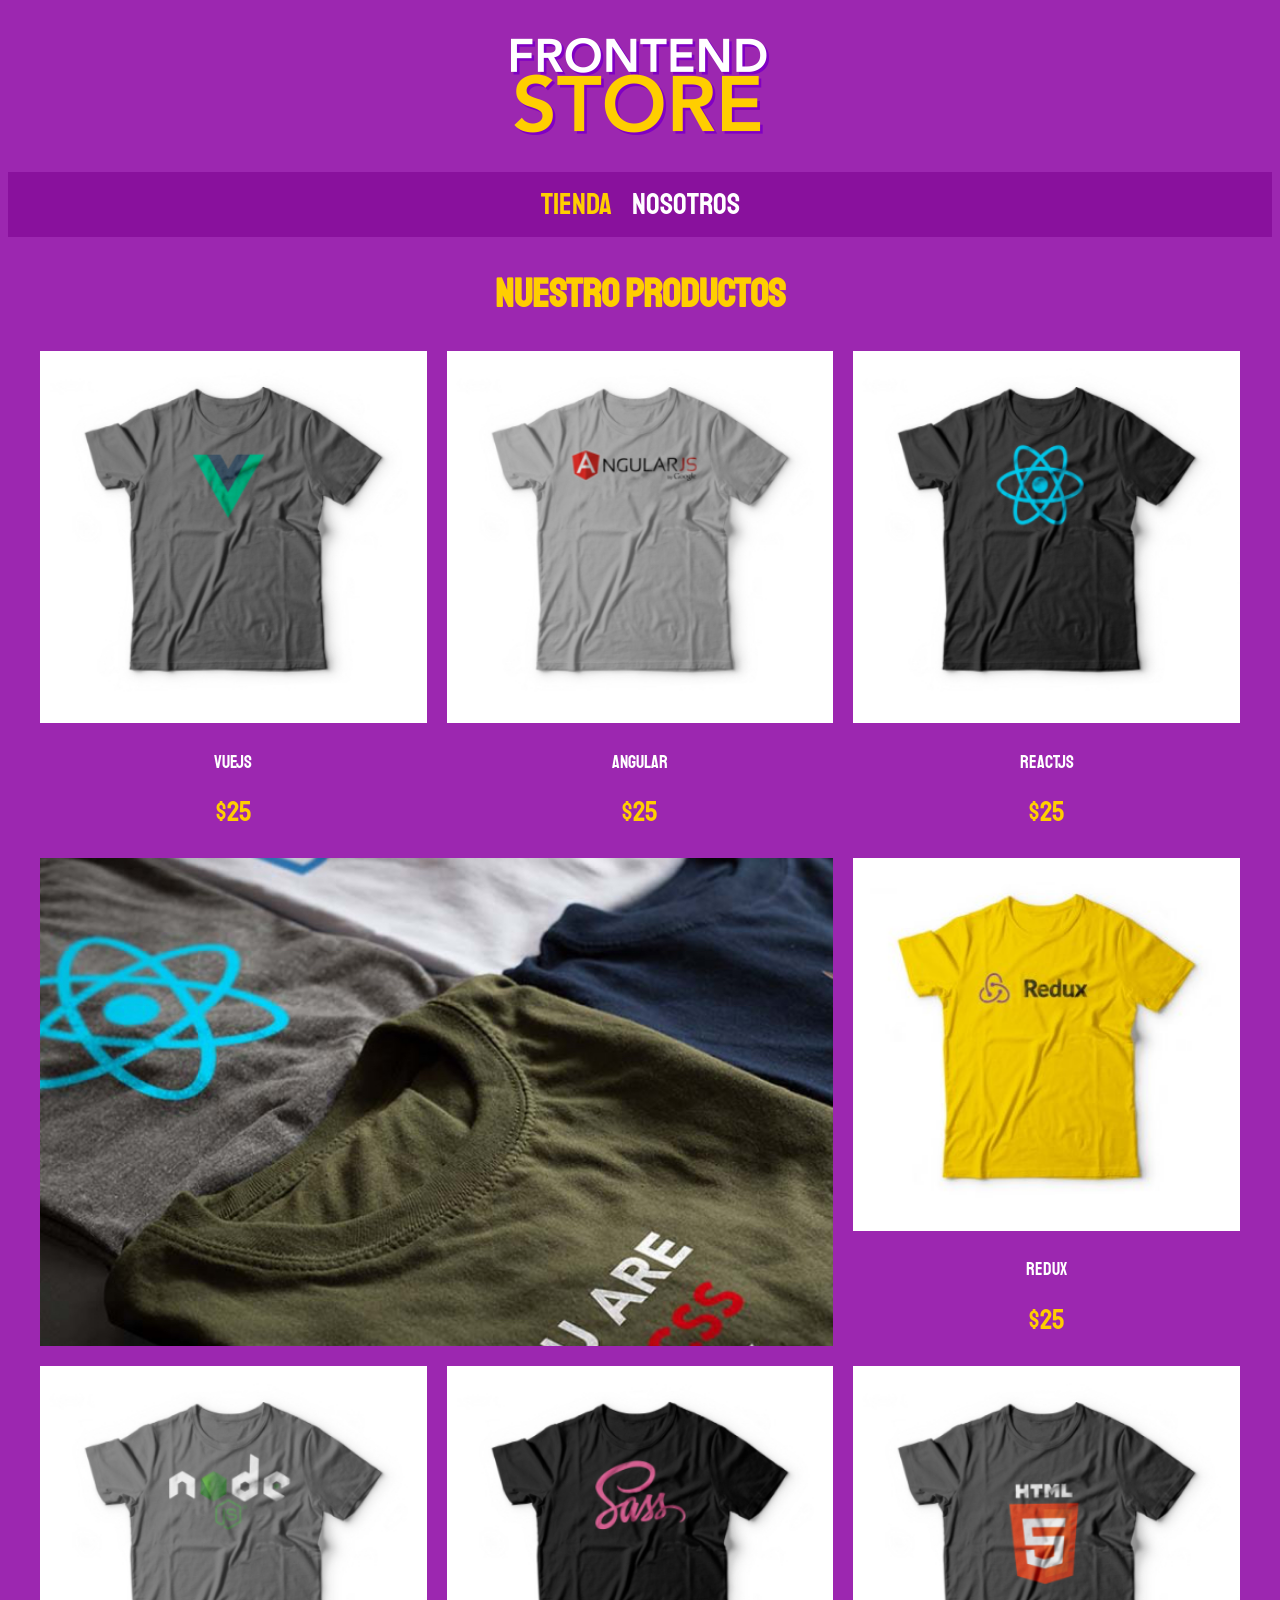
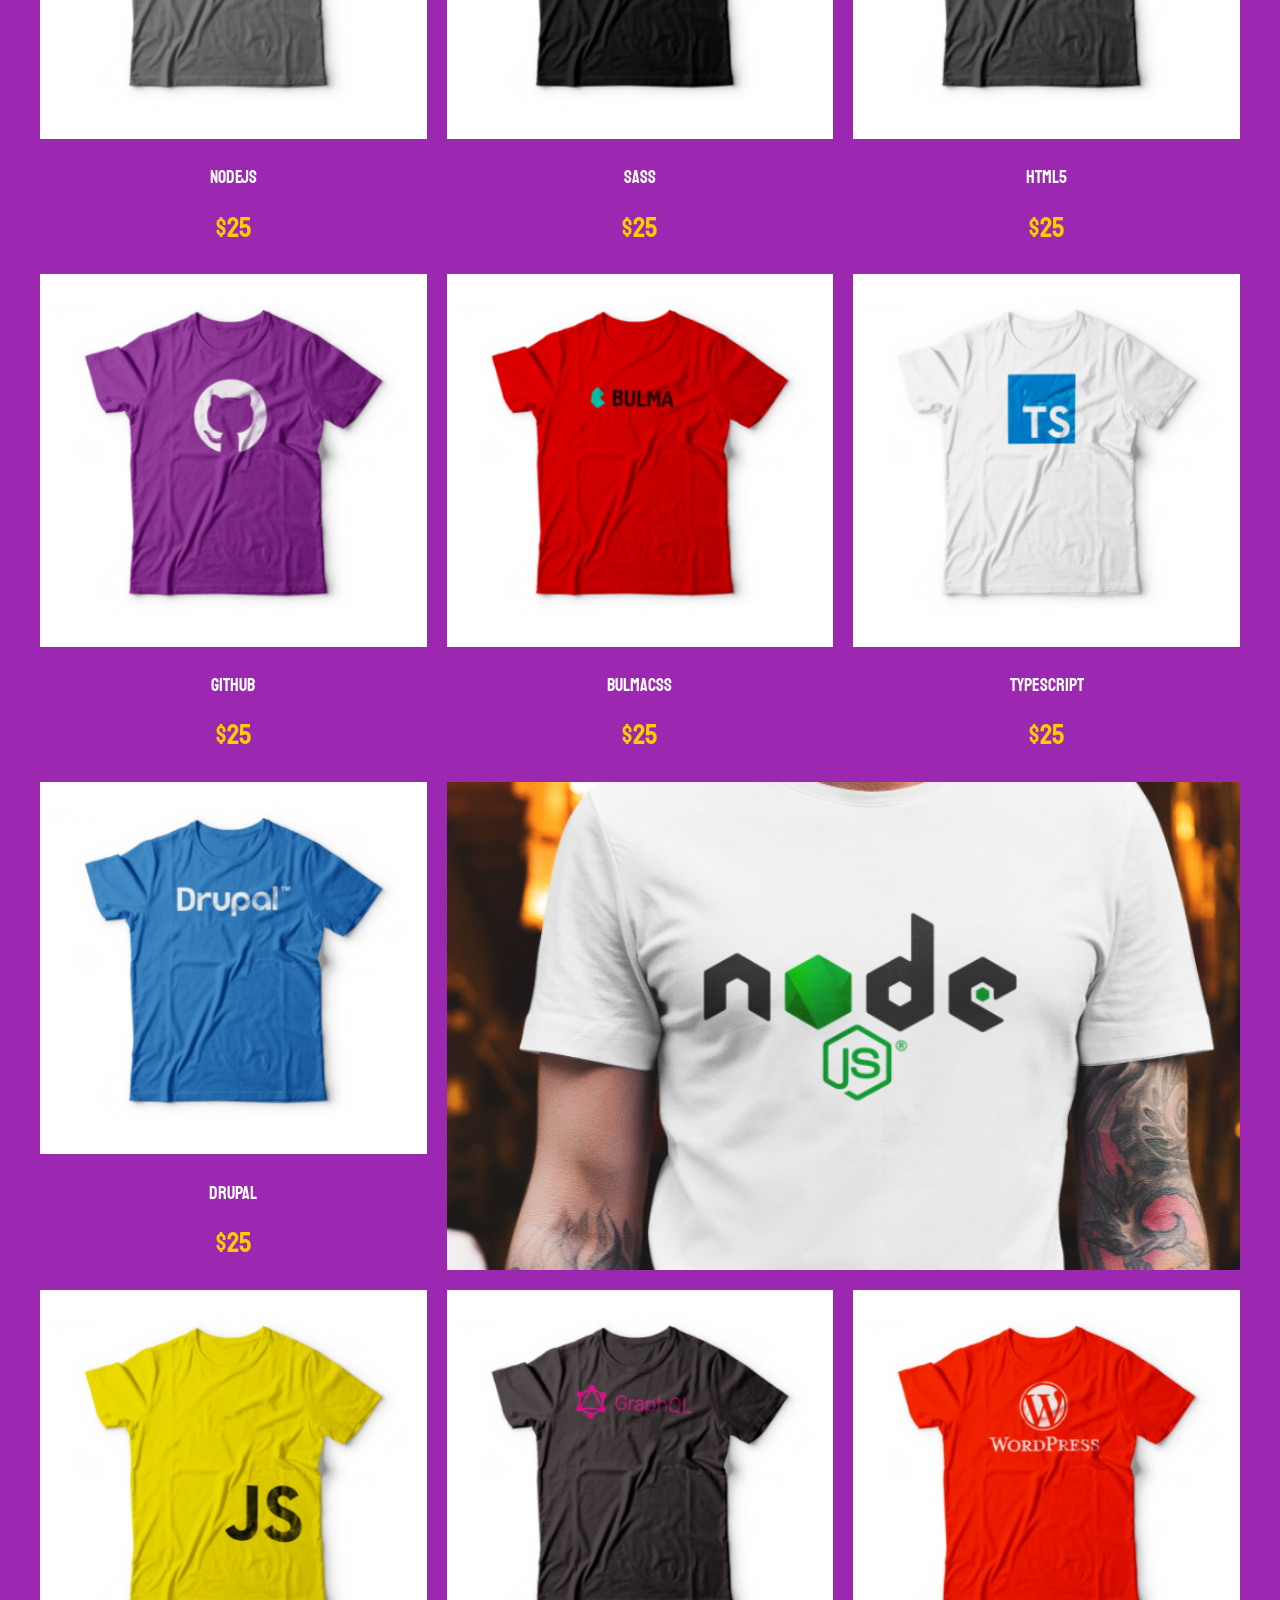
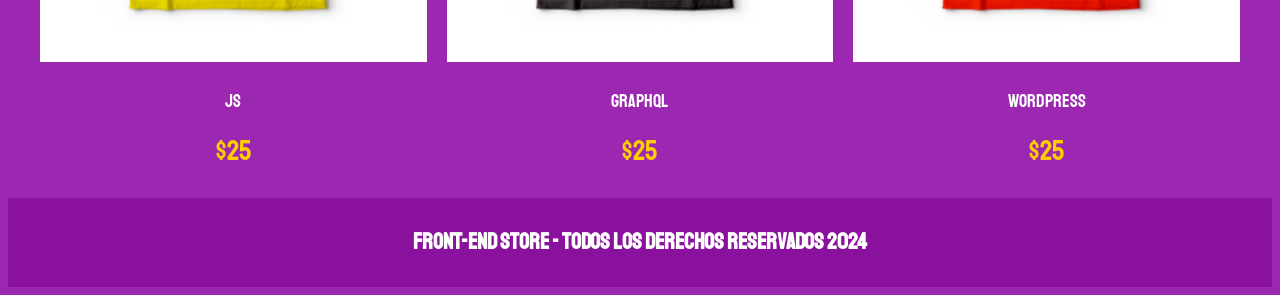
==== index.html @ fda215d9 "Actualizacion de archivos" ====
<!DOCTYPE html>
<html lang="en">
<head>
    <meta charset="UTF-8">
    <meta name="viewport" content="width=device-width, initial-scale=1.0">
    <title>FrontEnd Store</title>
    <link rel="stylesheet" href="normalize.css">
    <link rel="preconnect" href="https://fonts.googleapis.com">
<link rel="preconnect" href="https://fonts.gstatic.com" crossorigin>
<link href="https://fonts.googleapis.com/css2?family=Montserrat:ital,wght@0,100..900;1,100..900&family=Staatliches&display=swap" rel="stylesheet">
<link rel="stylesheet" href="css/style.css">
</head>
<body>
   <header class="header">
    <a href="index.html">
        <img class="header__logo"src="img/logo.png" alt="logotipo">
    </a>
   </header> 
   <nav class="navegacion">
   <a class="navegacion__enlace navegacion__enlace--activo"  href="index.html">Tienda</a>
   <a class="navegacion__enlace" href="nosotros.html">Nosotros</a>
   </nav>
   <main class="contenedor">
        <h1>Nuestro Productos</h1>

        <div class="grid">
            <div class="producto">
                <a href="producto.html">
                    <img class="producto__imagen" src="img/1.jpg" alt="imagen camisa">
                    <div class="producto__informacion">
                        <p class="producto__nombre">VueJS</p>
                        <p class="producto__precio">$25</p>
                    </div>
                </a>
            </div> <!--.producto-->
            <div class="producto">
                <a href="producto.html">
                    <img class="producto__imagen" src="img/2.jpg" alt="imagen camisa">
                    <div class="producto__informacion">
                        <p class="producto__nombre">Angular</p>
                        <p class="producto__precio">$25</p>
                    </div>
                </a>
            </div> <!--.producto-->
            <div class="producto">
                <a href="producto.html">
                    <img class="producto__imagen" src="img/3.jpg" alt="imagen camisa">
                    <div class="producto__informacion">
                        <p class="producto__nombre">ReactJS</p>
                        <p class="producto__precio">$25</p>
                    </div>
                </a>
            </div> <!--.producto-->
            <div class="producto">
                <a href="producto.html">
                    <img class="producto__imagen" src="img/4.jpg" alt="imagen camisa">
                    <div class="producto__informacion">
                        <p class="producto__nombre">Redux</p>
                        <p class="producto__precio">$25</p>
                    </div>
                </a>
            </div> <!--.producto-->
            <div class="producto">
                <a href="producto.html">
                    <img class="producto__imagen" src="img/5.jpg" alt="imagen camisa">
                    <div class="producto__informacion">
                        <p class="producto__nombre">NodeJS</p>
                        <p class="producto__precio">$25</p>
                    </div>
                </a>
            </div> <!--.producto-->
            <div class="producto">
                <a href="producto.html">
                    <img class="producto__imagen" src="img/6.jpg" alt="imagen camisa">
                    <div class="producto__informacion">
                        <p class="producto__nombre">SASS</p>
                        <p class="producto__precio">$25</p>
                    </div>
                </a>
            </div> <!--.producto-->
            <div class="producto">
                <a href="producto.html">
                    <img class="producto__imagen" src="img/7.jpg" alt="imagen camisa">
                    <div class="producto__informacion">
                        <p class="producto__nombre">HTML5</p>
                        <p class="producto__precio">$25</p>
                    </div>
                </a>
            </div> <!--.producto-->
            <div class="producto">
                <a href="producto.html">
                    <img class="producto__imagen" src="img/8.jpg" alt="imagen camisa">
                    <div class="producto__informacion">
                        <p class="producto__nombre">GitHub</p>
                        <p class="producto__precio">$25</p>
                    </div>
                </a>
            </div> <!--.producto-->
            <div class="producto">
                <a href="producto.html">
                    <img class="producto__imagen" src="img/9.jpg" alt="imagen camisa">
                    <div class="producto__informacion">
                        <p class="producto__nombre">BulmaCSS</p>
                        <p class="producto__precio">$25</p>
                    </div>
                </a>
            </div> <!--.producto-->
            <div class="producto">
                <a href="producto.html">
                    <img class="producto__imagen" src="img/10.jpg" alt="imagen camisa">
                    <div class="producto__informacion">
                        <p class="producto__nombre">TypeScript</p>
                        <p class="producto__precio">$25</p>
                    </div>
                </a>
            </div> <!--.producto-->
            <div class="producto">
                <a href="producto.html">
                    <img class="producto__imagen" src="img/11.jpg" alt="imagen camisa">
                    <div class="producto__informacion">
                        <p class="producto__nombre">Drupal</p>
                        <p class="producto__precio">$25</p>
                    </div>
                </a>
            </div> <!--.producto-->
            <div class="producto">
                <a href="producto.html">
                    <img class="producto__imagen" src="img/12.jpg" alt="imagen camisa">
                    <div class="producto__informacion">
                        <p class="producto__nombre">JS</p>
                        <p class="producto__precio">$25</p>
                    </div>
                </a>
            </div> <!--.producto-->
            <div class="producto">
                <a href="producto.html">
                    <img class="producto__imagen" src="img/13.jpg" alt="imagen camisa">
                    <div class="producto__informacion">
                        <p class="producto__nombre">GraphQL</p>
                        <p class="producto__precio">$25</p>
                    </div>
                </a>
            </div> <!--.producto-->
            <div class="producto">
                <a href="producto.html">
                    <img class="producto__imagen" src="img/14.jpg" alt="imagen camisa">
                    <div class="producto__informacion">
                        <p class="producto__nombre">WordPress</p>
                        <p class="producto__precio">$25</p>
                    </div>
                </a>
            </div> <!--.producto-->
            <div class="grafico grafico--camisas"></div>
            <div class="grafico grafico--node"></div>
        
        </div>   
   </main>
</body>
<footer class="footer">
<h2 class="footer__texto    ">front-end store - todos los derechos reservados 2024</h2>
</footer>
</html>
---- css/style.css ----
:root{
    --primario:#9c27b0;
    --primario-oscuro: #89119D;
    --secundario:#FFCE00;
    --secundario-oscuro: rgb(233,287,2);
    --blanco: #fff;
    --negro: #000;

    --fuenteprincipal: 'Staatliches', cursive;
}
html {
    box-sizing: border-box;
    font-size: 62.5%;
  }
  *, *:before, *:after {
    box-sizing: inherit;
  }
  /*Globales*/
  body{
    background-color: var(--primario);
    font-size: 1.6rem;
    line-height: 1.5;
  }

  p{
    font-size: 1.8rem;
    font-family: Arial, Helvetica, sans-serif;
    color: var(--blanco);
  }
  a{
    text-decoration:none;

  }
  img{
    width: 100%;
  }

  .contenedor{
    max-width: 120rem;
    margin: 0 auto;
  }
  h1,h2,h3{
    text-align: center;
    color: var(--secundario);
    font-family: var(--fuenteprincipal);
  }
  h1{
    font-size: 4rem;
  }
  h2{
    font-size: 3.2rem;
  }
  h3{
    font-size:2.4rem;
  }
  /*Header*/
  .header{
    display: flex;
    justify-content: center;
  }
  .header__logo{
    margin: 3rem 0;
  }
  /*Navegacion*/
  .navegacion{
    background-color: var(--primario-oscuro);
    padding: 1rem 0;
    display: flex;
    flex-direction: column;
   /* gap: 1rem; Forma Nueva de separar*/
    text-align: center;
  }
  @media (min-width : 768px) {
     .navegacion{
      display: flex;
      flex-direction: row;
      justify-content: center;
     } 

  }
 
  .navegacion__enlace{
    font-family: var(--fuenteprincipal);
    color: var(--blanco);
    font-size: 3rem;
    margin-right: 2rem;
  }
  .navegacion__enlace:last-of-type{
    margin-right: 0%;
  }
  .navegacion__enlace--activo,
  .navegacion__enlace:hover{
    color: var(--secundario);
}

  /*Footer*/
.footer {
  margin-top: 2rem;
  background-color: var(--primario-oscuro);
  padding: 1rem 0;
}
.footer__texto{
  text-transform: uppercase;
  text-align: center;
  font-size: 2.2rem;
  text-decoration: none;
  color: var(--blanco);
}

/*GRID*/
.grid{

  display: grid;
  grid-template-columns: repeat(2,1fr);
  gap: 2rem;
}
@media (min-width : 768px) {
    .grid{
      grid-template-columns: repeat(3,1fr);
    }
}
/*Productos*/
.proucto{
background-color: var(--primario-oscuro);
padding: 1rem;
}


.proucto__nombre{
font-size: 4rem;
}
.producto__precio{
font-size: 2.8rem;
color:var(--secundario);
}
.producto__precio,
.producto__nombre{
  font-family: var(--fuenteprincipal);
  margin: 1rem 0;
  text-align: center;
  line-height: 1.2;
}

/*Graficos*/

.grafico{
  min-height:30rem;
background-repeat: no-repeat;
background-size:cover;
grid-column: 1/3;
}
.grafico--camisas{
   grid-row: 2 / 3;
    background-image: url(../img/grafico1.jpg);
}
.grafico--node{
    background-image: url(../img/grafico2.jpg);
    grid-row: 8/9;
  }


@media (min-width : 768px) {
  .grafico--node{
      grid-row: 5 / 6;
      grid-column: 2 / 4;
    }
}

/*Nosotros*/

.nosotros{
  display: grid;
  grid-template-rows: repeat(2,auto);
}
@media (min-width : 768px) {
  .nosotros{
    display: grid;
    grid-template-columns: repeat(2,1fr);
    column-gap: 2rem;
    max-height: 800px;
    }   
    p{
      text-align: center;
      margin-bottom: 0;
      padding-top: 3%;
    }
    
}


.nosotros__imagen{
grid-row: 1/2;


}
@media (min-width : 768px) {
    .nosotros__imagen{
      grid-column: 2/3;
    }
}

/*seccion 2*/


/*.seccion2{
  justify-content: space-between;
  align-items: center;
  display: grid;
  grid-template-columns: repeat(4,1fr);

 padding: 0 10rem;

}*/
/*svg{
  justify-content: space-between;
  align-items: center;
  display: grid;
  grid-template-columns: repeat(4,1fr);
}*/

.bloques{
  display: grid;
  grid-template-columns: repeat(2,1fr);
  gap: 2rem;
}
@media (min-width : 768px) {
    .bloques{
      grid-template-columns: repeat(4,1fr);
    }
}
.bloque{
  text-align: center;
}
.bloque_titulo{
  margin-top: 0;
}

/*Pagina del Prodcuto*/

@media (min-width : 768px) {
    .camisa{
      display: grid;
      grid-template-columns: repeat(2,1fr) ;
      column-gap: 2rem;
    }
}
.formulario{
  display: grid;
  grid-template-columns:repeat(2,1fr) ;
  gap: 2rem;
}
.formulario__campo{
  margin-top: 2rem;
  border: 1rem solid var(--primario-oscuro);
background-color:transparent;
color: var(--blanco);
font-size: 2rem;
font-family: Arial, Helvetica, sans-serif;
padding: 2rem;
appearance: none;


}
.formulario__option{
color: var(--secundario)
}

.formulario__submit{
  background-color:var(--secundario);
  border: none;
  font-size: 2rem;
  font-family: var(--fuenteprincipal);
  padding: 2rem;
  transition: background-color .3s ease;
  grid-column: 1 / 3;
  margin-top: 2rem;
}
.formulario__submit:hover{
  cursor: pointer;
  background-color: var(--secundario-oscuro);
}
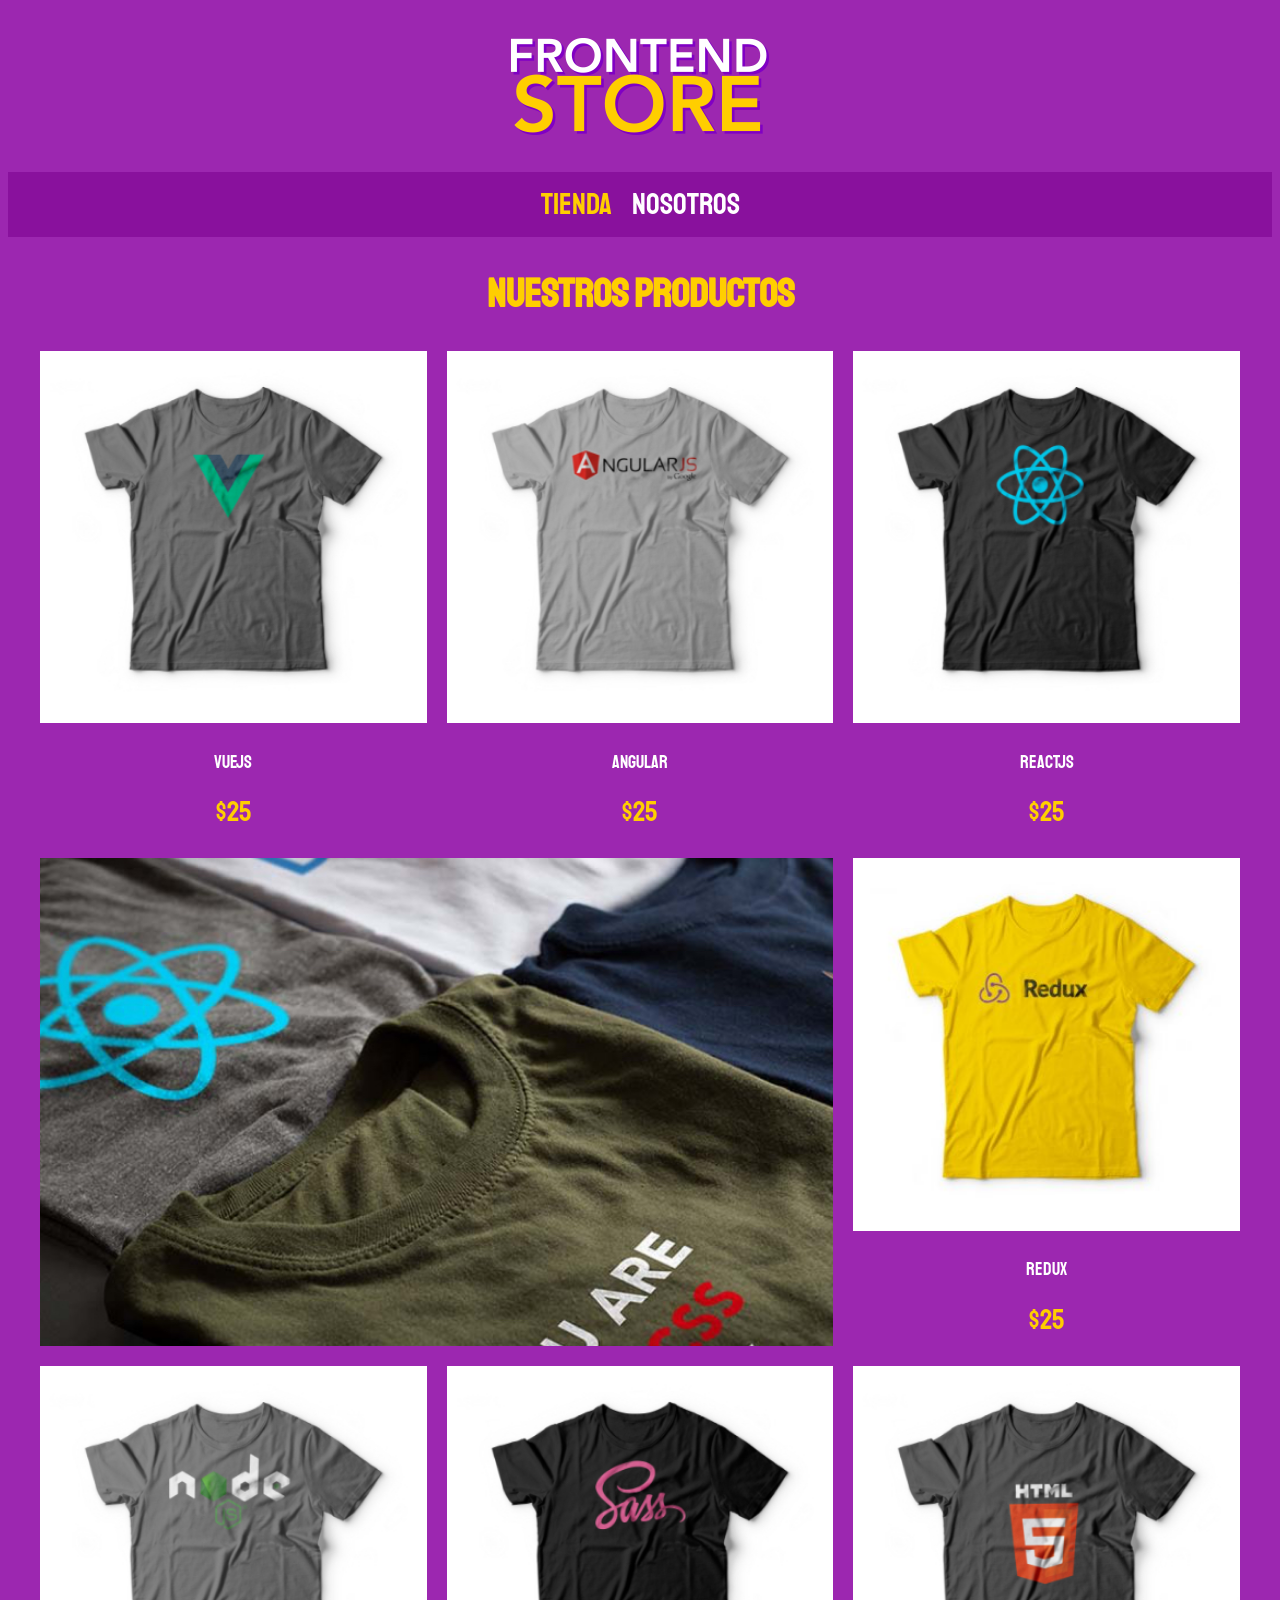
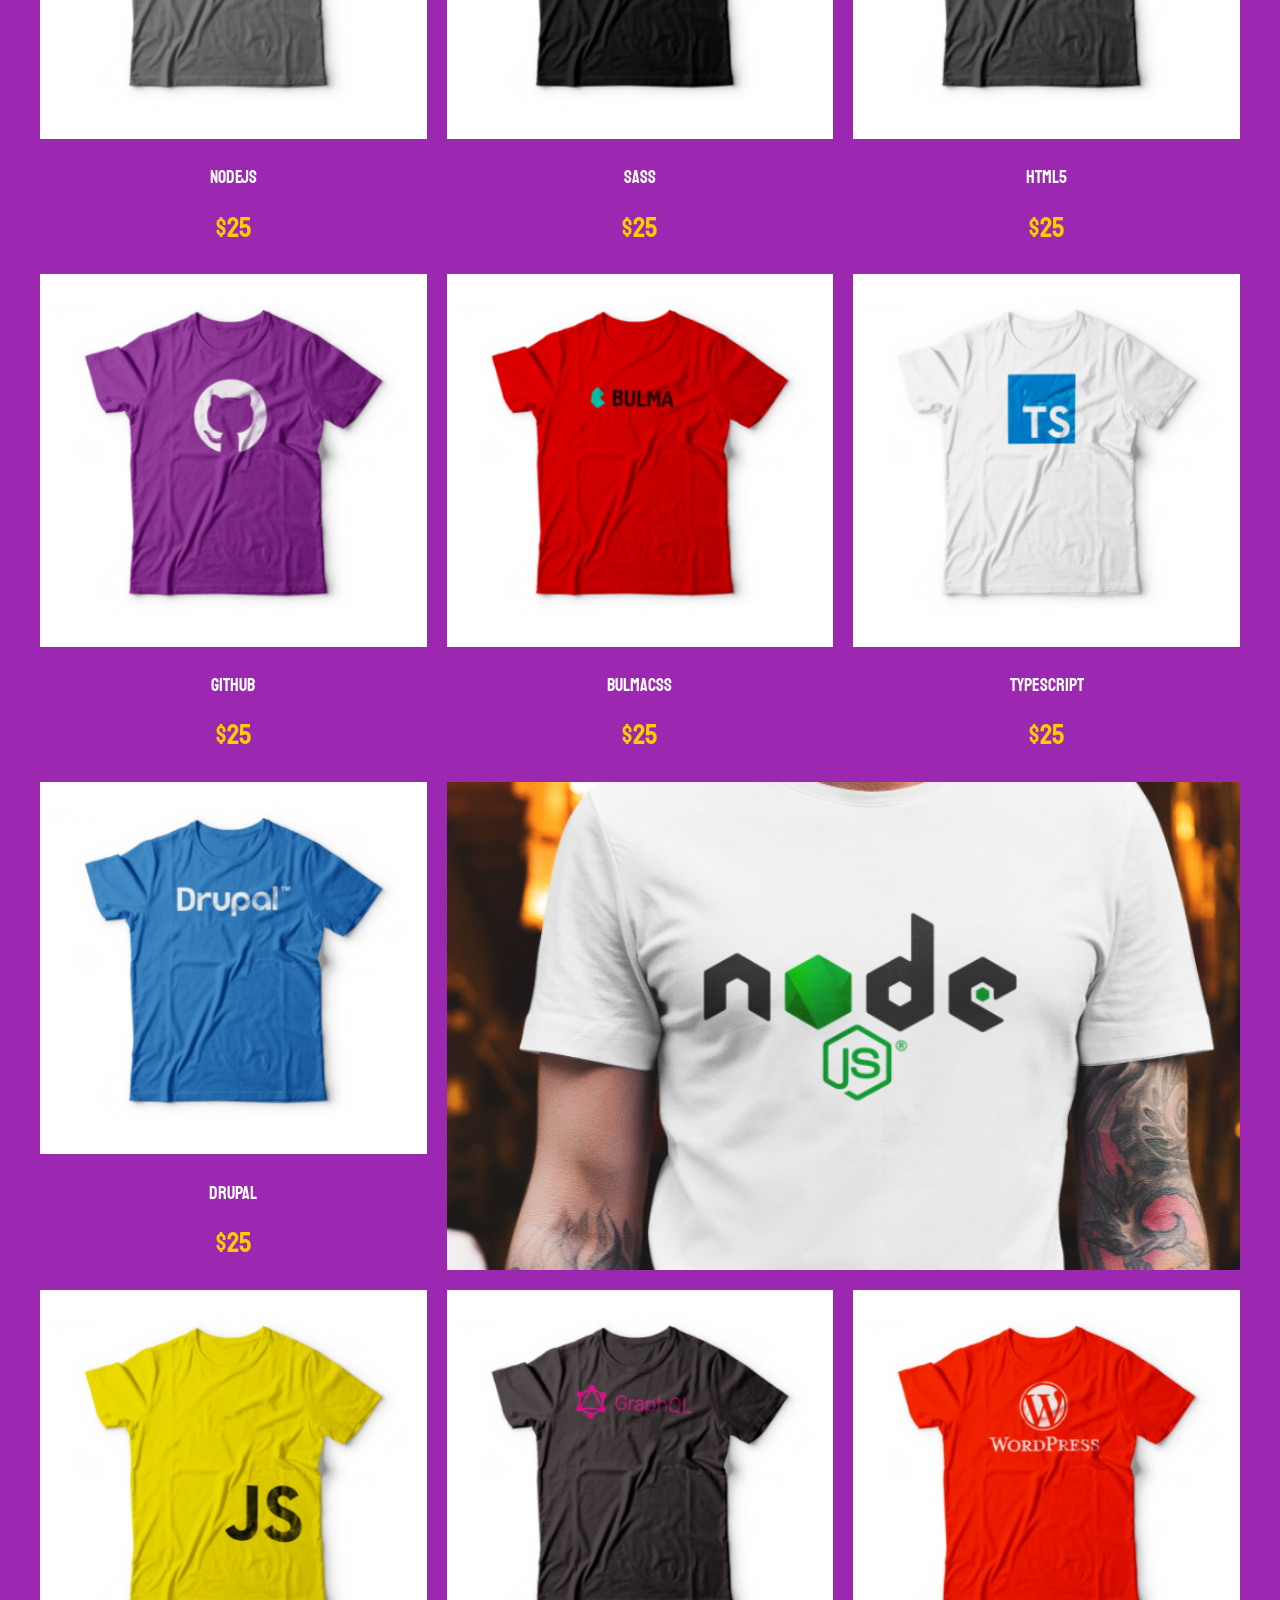
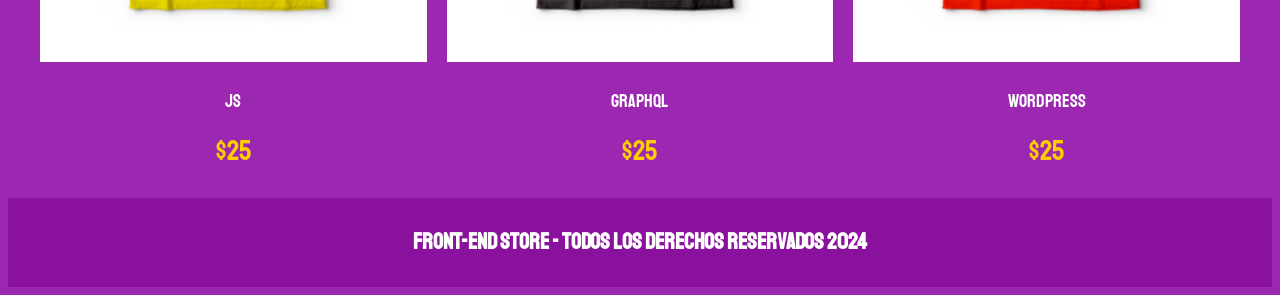
==== commit de0c58dd: "Update index.html" ====
--- a/index.html
+++ b/index.html
@@ -21,7 +21,7 @@
    <a class="navegacion__enlace" href="nosotros.html">Nosotros</a>
    </nav>
    <main class="contenedor">
-        <h1>Nuestro Productos</h1>
+        <h1>Nuestros Productos</h1>
 
         <div class="grid">
             <div class="producto">
@@ -159,4 +159,4 @@
 <footer class="footer">
 <h2 class="footer__texto    ">front-end store - todos los derechos reservados 2024</h2>
 </footer>
-</html>+</html>
